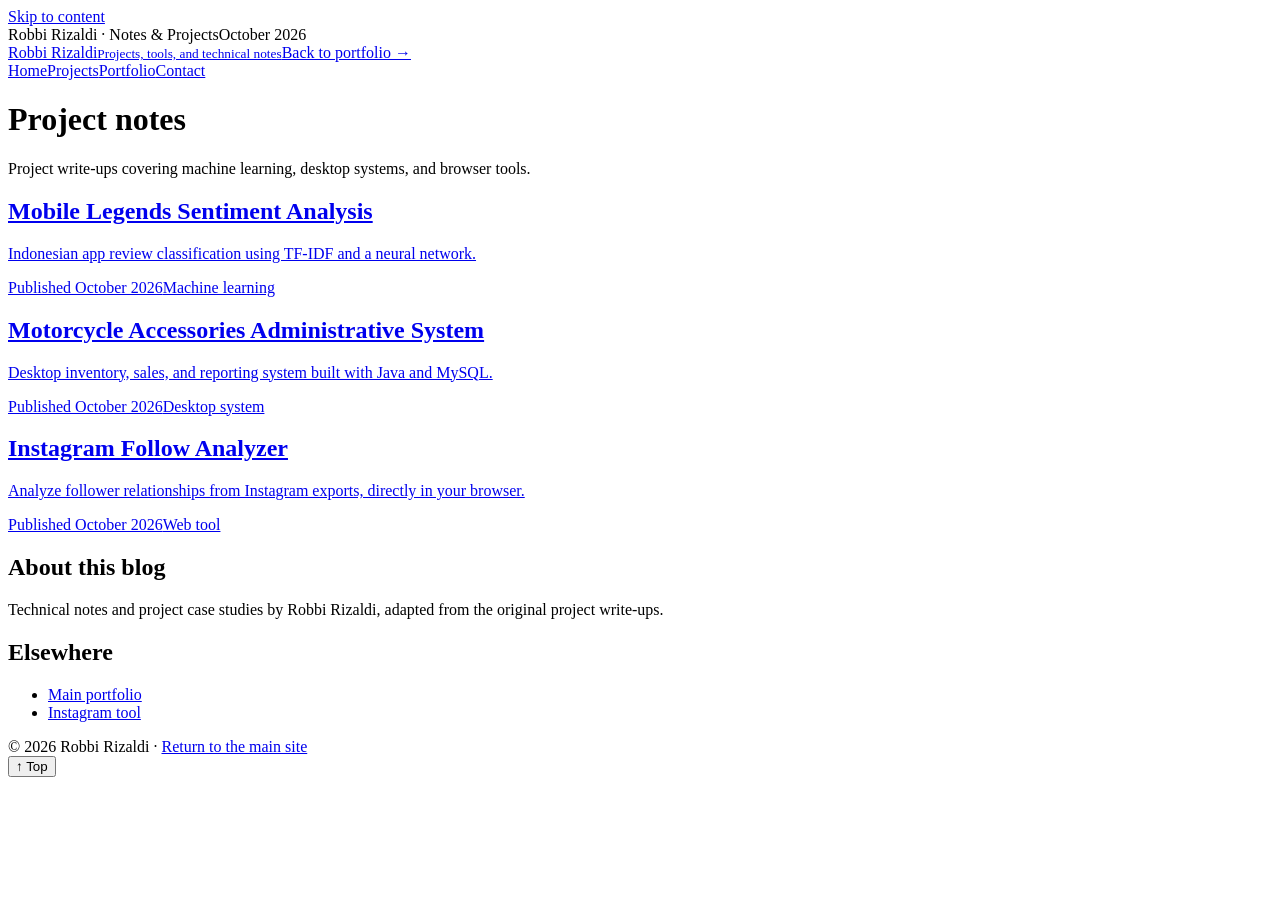
==== index.html @ 76b40064 "Add files via upload" ====
<!doctype html>
<html lang="en">
  <head>
    <meta charset="utf-8" />
    <meta name="viewport" content="width=device-width, initial-scale=1" />
    <meta
      name="description"
      content="Technical notes and project case studies by Robbi Rizaldi."
    />
    <title>Blog — Robbi Rizaldi</title>
    <link rel="canonical" href="https://robbirizaldi.my.id/blog/" />
    <link rel="stylesheet" href="assets/blog.css" />
  </head>
  <body class="blog-page">
    <a class="blog-skip" href="#projects">Skip to content</a>
    <div class="blog-shell">
      <div class="blog-topbar">
        <div class="blog-topbar__inner">
          <span>Robbi Rizaldi · Notes &amp; Projects</span
          ><span>October 2026</span>
        </div>
      </div>
      <header class="blog-header">
        <a class="blog-brand" href="./"
          >Robbi Rizaldi<small>Projects, tools, and technical notes</small></a
        ><a class="blog-header__link" href="../#page-portfolio"
          >Back to portfolio →</a
        >
      </header>
      <nav class="blog-nav" aria-label="Blog navigation">
        <div class="blog-nav__inner">
          <a href="./">Home</a><a href="#projects">Projects</a
          ><a href="../#page-portfolio">Portfolio</a
          ><a href="../#page-contact">Contact</a>
        </div>
      </nav>
      <div class="blog-layout">
        <main class="blog-panel" id="projects">
          <h1 class="blog-section-title">Project notes</h1>
          <p class="blog-intro">
            Project write-ups covering machine learning, desktop systems, and
            browser tools.
          </p>
          <div class="blog-post-list">
            <a
              class="blog-post-card"
              href="posts/mobile-legends-sentiment-analysis/"
              ><h2>Mobile Legends Sentiment Analysis</h2>
              <p>
                Indonesian app review classification using TF-IDF and a neural
                network.
              </p>
              <div class="blog-meta">
                <span>Published October 2026</span
                ><span class="blog-tag">Machine learning</span>
              </div></a
            >
            <a
              class="blog-post-card"
              href="posts/wv-jangkrik-administrative-system/"
              ><h2>Motorcycle Accessories Administrative System</h2>
              <p>
                Desktop inventory, sales, and reporting system built with Java
                and MySQL.
              </p>
              <div class="blog-meta">
                <span>Published October 2026</span
                ><span class="blog-tag">Desktop system</span>
              </div></a
            >
            <a class="blog-post-card" href="posts/instagram-follow-analyzer/"
              ><h2>Instagram Follow Analyzer</h2>
              <p>
                Analyze follower relationships from Instagram exports, directly
                in your browser.
              </p>
              <div class="blog-meta">
                <span>Published October 2026</span
                ><span class="blog-tag">Web tool</span>
              </div></a
            >
          </div>
        </main>
        <aside class="blog-sidebar">
          <section class="blog-sidebar__panel">
            <h2>About this blog</h2>
            <p>
              Technical notes and project case studies by Robbi Rizaldi, adapted
              from the original project write-ups.
            </p>
          </section>
          <section class="blog-sidebar__panel">
            <h2>Elsewhere</h2>
            <ul>
              <li><a href="../#page-portfolio">Main portfolio</a></li>
              <li><a href="../tools/ig-analyzer/">Instagram tool</a></li>
            </ul>
          </section>
        </aside>
      </div>
      <footer class="blog-footer">
        © 2026 Robbi Rizaldi · <a href="../">Return to the main site</a>
      </footer>
    </div>
    <button
      class="blog-to-top"
      type="button"
      data-blog-top
      aria-label="Back to top"
    >
      ↑ Top
    </button>
    <script src="assets/blog.js" defer></script>
  </body>
</html>
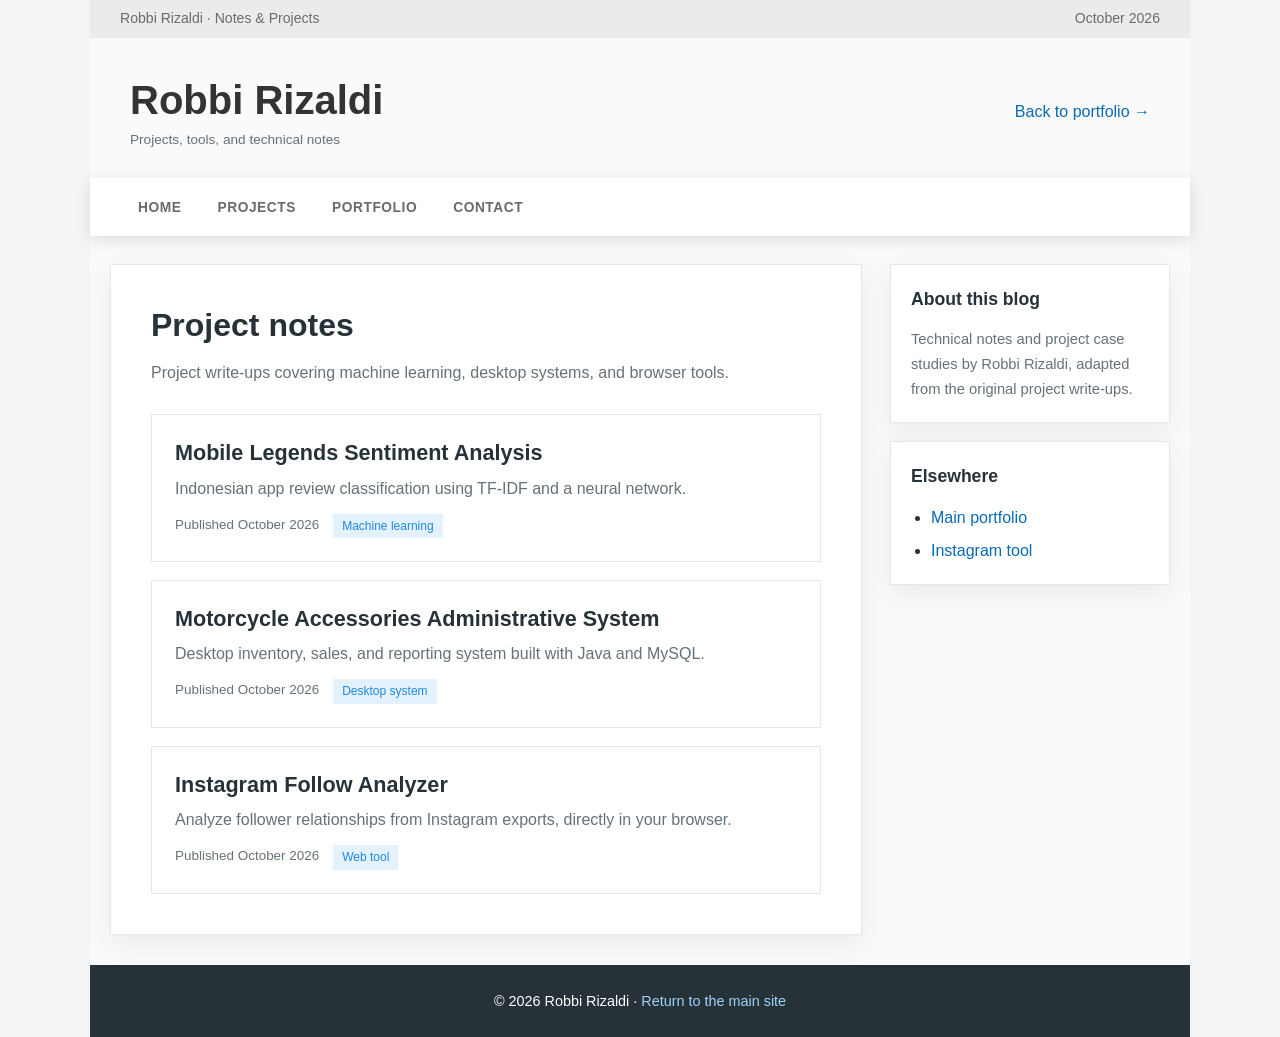
==== commit ba2b2361: "Update index.html" ====
--- a/index.html
+++ b/index.html
@@ -7,7 +7,7 @@
       name="description"
       content="Technical notes and project case studies by Robbi Rizaldi."
     />
-    <title>Blog — Robbi Rizaldi</title>
+    <title>Blog - RR</title>
     <link rel="canonical" href="https://robbirizaldi.my.id/blog/" />
     <link rel="stylesheet" href="assets/blog.css" />
   </head>
@@ -23,15 +23,15 @@
       <header class="blog-header">
         <a class="blog-brand" href="./"
           >Robbi Rizaldi<small>Projects, tools, and technical notes</small></a
-        ><a class="blog-header__link" href="../#page-portfolio"
+        ><a class="blog-header__link" href="https://robbirizaldi.my.id/#page-portfolio"
           >Back to portfolio →</a
         >
       </header>
       <nav class="blog-nav" aria-label="Blog navigation">
         <div class="blog-nav__inner">
           <a href="./">Home</a><a href="#projects">Projects</a
-          ><a href="../#page-portfolio">Portfolio</a
-          ><a href="../#page-contact">Contact</a>
+          ><a href="https://robbirizaldi.my.id/#page-portfolio">Portfolio</a
+          ><a href="https://robbirizaldi.my.id/#page-contact">Contact</a>
         </div>
       </nav>
       <div class="blog-layout">
@@ -92,14 +92,14 @@
           <section class="blog-sidebar__panel">
             <h2>Elsewhere</h2>
             <ul>
-              <li><a href="../#page-portfolio">Main portfolio</a></li>
+              <li><a href="https://robbirizaldi.my.id/#page-portfolio">Main portfolio</a></li>
               <li><a href="../tools/ig-analyzer/">Instagram tool</a></li>
             </ul>
           </section>
         </aside>
       </div>
       <footer class="blog-footer">
-        © 2026 Robbi Rizaldi · <a href="../">Return to the main site</a>
+        © 2026 Robbi Rizaldi · <a href="https://robbirizaldi.my.id/">Return to the main site</a>
       </footer>
     </div>
     <button
--- a/assets/blog.css
+++ b/assets/blog.css
@@ -0,0 +1,79 @@
+/* Blog-only theme. This stylesheet is intentionally loaded only by /blog/. */
+:root {
+  --blog-ink: #263238;
+  --blog-muted: #66717a;
+  --blog-blue: #096ab5;
+  --blog-orange: #985a00;
+  --blog-paper: #fafafa;
+  --blog-panel: #fff;
+  --blog-line: #e5e8ea;
+  --blog-shadow: 0 8px 24px rgba(38, 50, 56, .08);
+}
+
+.blog-page { margin: 0; background: #f4f5f6; color: var(--blog-ink); font: 16px/1.7 Roboto, Arial, sans-serif; }
+.blog-page *, .blog-page *::before, .blog-page *::after { box-sizing: border-box; }
+.blog-skip { position: absolute; top: -100px; left: 20px; padding: 10px; background: #fff; z-index: 1; }
+.blog-skip:focus { top: 10px; }
+.blog-page :focus-visible { outline: 3px solid var(--blog-blue); outline-offset: 3px; }
+.blog-page a { color: var(--blog-blue); text-decoration: none; transition: color .2s, background .2s; }
+.blog-page a:hover, .blog-page a:focus-visible { color: var(--blog-orange); }
+.blog-page img { max-width: 100%; height: auto; }
+.blog-shell { max-width: 1100px; margin: 0 auto; padding: 0 20px 32px; background: var(--blog-paper); min-height: 100vh; }
+.blog-topbar { margin: 0 -20px; padding: 7px 25px; background: #ebebeb; color: #6b6b6b; font-size: .88rem; }
+.blog-topbar__inner, .blog-header, .blog-nav__inner { max-width: 1040px; margin: 0 auto; }
+.blog-topbar__inner { display: flex; justify-content: space-between; gap: 16px; }
+.blog-header { display: flex; align-items: center; justify-content: space-between; gap: 24px; padding: 38px 10px 30px; }
+.blog-brand { color: #333 !important; font-size: clamp(1.65rem, 4vw, 2.5rem); font-weight: 700; line-height: 1.2; }
+.blog-brand small { display: block; margin-top: 8px; color: var(--blog-muted); font-size: .85rem; font-weight: 400; }
+.blog-header__link { color: #6b6b6b; }
+.blog-nav { margin: 0 -20px 28px; background: var(--blog-panel); box-shadow: 0 4px 14px rgba(0,0,0,.12); }
+.blog-nav__inner { display: flex; align-items: center; min-height: 58px; }
+.blog-nav a { display: block; padding: 15px 18px; color: #6b6b6b; font-size: .86rem; font-weight: 700; letter-spacing: .04em; text-transform: uppercase; }
+.blog-nav a:hover, .blog-nav a:focus-visible { background: #e3f2fd; color: #1e88e5; }
+.blog-layout { display: grid; grid-template-columns: minmax(0, 1fr) 280px; gap: 28px; }
+.blog-panel, .blog-sidebar__panel { border: 1px solid var(--blog-line); background: var(--blog-panel); box-shadow: var(--blog-shadow); }
+.blog-panel { padding: clamp(20px, 4vw, 40px); }
+.blog-section-title { margin: 0 0 22px; font-size: clamp(1.5rem, 3vw, 2rem); line-height: 1.25; }
+.blog-intro { margin: -8px 0 28px; color: var(--blog-muted); }
+.blog-post-list { display: grid; gap: 18px; }
+.blog-post-card { display: block; padding: 23px; border: 1px solid var(--blog-line); background: #fff; color: var(--blog-ink) !important; }
+.blog-post-card:hover, .blog-post-card:focus-visible { border-color: var(--blog-blue); box-shadow: 0 5px 16px rgba(41,155,250,.12); transform: translateY(-2px); }
+.blog-post-card h2 { margin: 0 0 7px; font-size: 1.35rem; line-height: 1.35; }
+.blog-post-card p { margin: 0 0 12px; color: var(--blog-muted); }
+.blog-meta { display: flex; flex-wrap: wrap; gap: 8px 14px; color: var(--blog-muted); font-size: .84rem; }
+.blog-tag { display: inline-block; padding: 2px 9px; background: #e3f2fd; color: #1e88e5; font-size: .75rem; }
+.blog-sidebar { display: grid; align-content: start; gap: 18px; }
+.blog-sidebar__panel { padding: 20px; }
+.blog-sidebar__panel h2 { margin: 0 0 12px; font-size: 1.1rem; }
+.blog-sidebar__panel p { margin: 0; color: var(--blog-muted); font-size: .92rem; }
+.blog-sidebar__panel ul { margin: 0; padding-left: 20px; }
+.blog-sidebar__panel li + li { margin-top: 6px; }
+.blog-article__header { margin-bottom: 28px; padding-bottom: 20px; border-bottom: 1px solid var(--blog-line); }
+.blog-article__header h1 { margin: 0 0 12px; font-size: clamp(1.8rem, 4vw, 2.8rem); line-height: 1.2; }
+.blog-content { color: #344047; overflow-wrap: anywhere; }
+.blog-panel, .blog-sidebar { min-width: 0; }
+.blog-content table { width: 100%; border-collapse: collapse; margin-bottom: 24px; }
+.blog-content td, .blog-content th { padding: 10px; border-bottom: 1px solid var(--blog-line); text-align: left; vertical-align: top; }
+.blog-content img { display: block; margin: 20px 0 10px; }
+.blog-content img + div { margin-bottom: 24px; }
+.blog-content img + div strong { display: block; }
+.blog-content h2 { margin: 32px 0 10px; font-size: 1.55rem; line-height: 1.3; }
+.blog-content h3 { margin: 24px 0 8px; font-size: 1.18rem; }
+.blog-content p { margin: 0 0 17px; }
+.blog-content ul, .blog-content ol { margin: 0 0 20px; padding-left: 24px; }
+.blog-content li + li { margin-top: 7px; }
+.blog-content strong { color: #1c2b32; }
+.blog-content code { padding: 2px 5px; background: #f0f2f3; font: .9em ui-monospace, SFMono-Regular, Consolas, monospace; }
+.blog-content pre { overflow: auto; padding: 16px; background: #263238; color: #fff; }
+.blog-post-nav { display: flex; justify-content: space-between; gap: 16px; margin-top: 35px; padding-top: 20px; border-top: 1px solid var(--blog-line); }
+.blog-footer { margin: 30px -20px -32px; padding: 24px 25px; background: #263238; color: #fff; text-align: center; font-size: .9rem; }
+.blog-footer a { color: #9ed3ff; }
+.blog-to-top { position: fixed; right: 22px; bottom: 22px; display: none; padding: 8px 12px; border: 0; background: #1e88e5; color: #fff; cursor: pointer; }
+.blog-to-top.is-visible { display: block; }
+@media (max-width: 760px) {
+  .blog-header { align-items: flex-start; flex-direction: column; padding-top: 28px; }
+  .blog-nav__inner { overflow-x: auto; }
+  .blog-nav a { flex: 0 0 auto; padding-inline: 13px; font-size: .76rem; }
+  .blog-layout { grid-template-columns: 1fr; }
+}
+@media (prefers-reduced-motion: reduce) { .blog-page a { transition: none; } .blog-post-card:hover { transform: none; } }
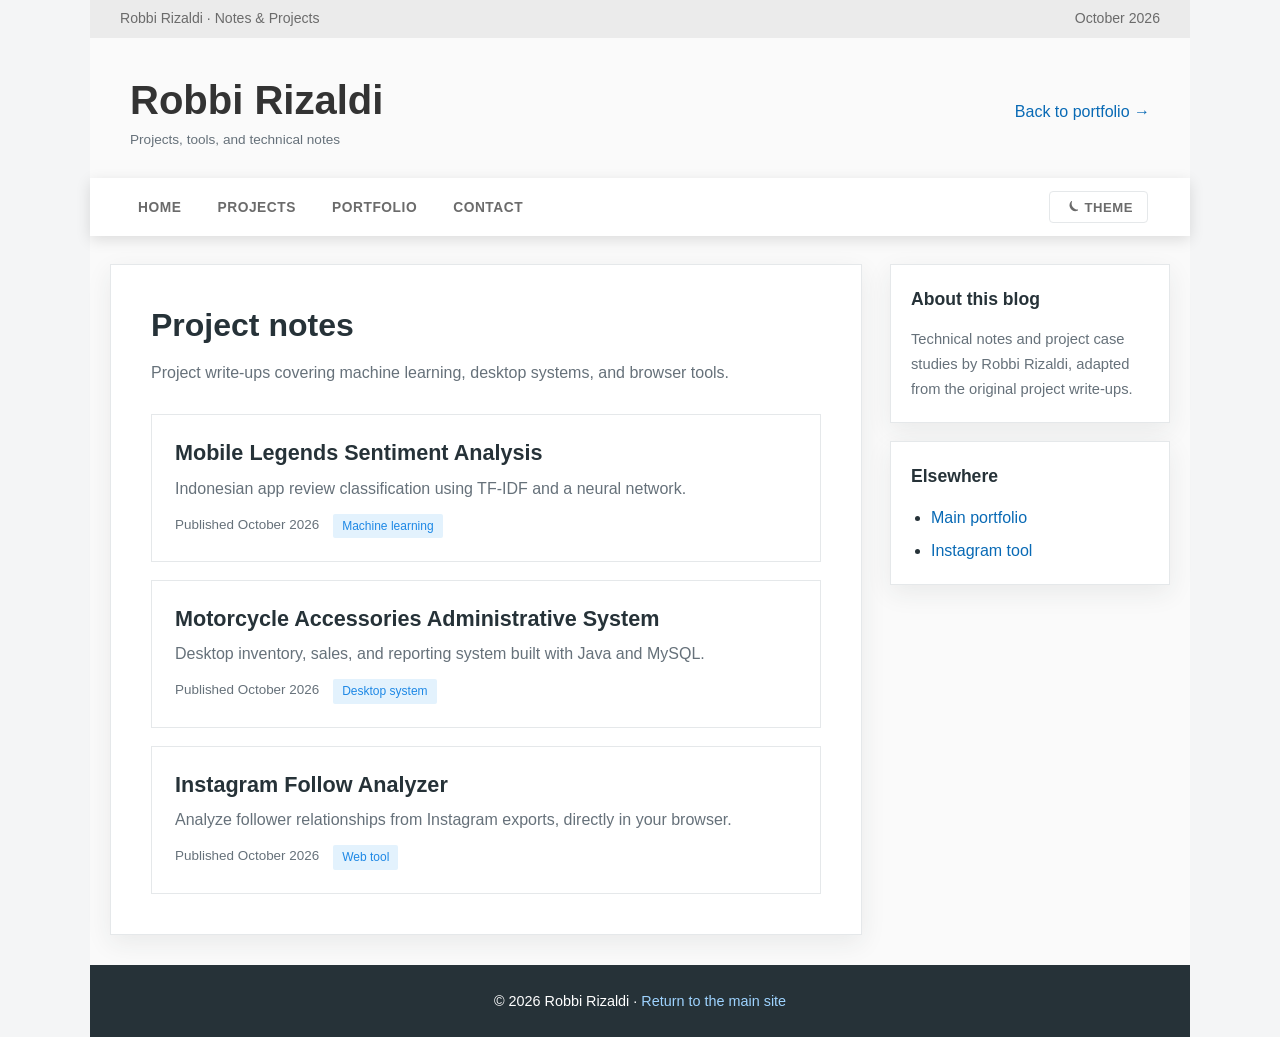
==== commit ce8e5603: "up" ====
--- a/index.html
+++ b/index.html
@@ -1,115 +1,138 @@
-<!doctype html>
-<html lang="en">
-  <head>
-    <meta charset="utf-8" />
-    <meta name="viewport" content="width=device-width, initial-scale=1" />
-    <meta
-      name="description"
-      content="Technical notes and project case studies by Robbi Rizaldi."
-    />
-    <title>Blog - RR</title>
-    <link rel="canonical" href="https://robbirizaldi.my.id/blog/" />
-    <link rel="stylesheet" href="assets/blog.css" />
-  </head>
-  <body class="blog-page">
-    <a class="blog-skip" href="#projects">Skip to content</a>
-    <div class="blog-shell">
-      <div class="blog-topbar">
-        <div class="blog-topbar__inner">
-          <span>Robbi Rizaldi · Notes &amp; Projects</span
-          ><span>October 2026</span>
-        </div>
-      </div>
-      <header class="blog-header">
-        <a class="blog-brand" href="./"
-          >Robbi Rizaldi<small>Projects, tools, and technical notes</small></a
-        ><a class="blog-header__link" href="https://robbirizaldi.my.id/#page-portfolio"
-          >Back to portfolio →</a
-        >
-      </header>
-      <nav class="blog-nav" aria-label="Blog navigation">
-        <div class="blog-nav__inner">
-          <a href="./">Home</a><a href="#projects">Projects</a
-          ><a href="https://robbirizaldi.my.id/#page-portfolio">Portfolio</a
-          ><a href="https://robbirizaldi.my.id/#page-contact">Contact</a>
-        </div>
-      </nav>
-      <div class="blog-layout">
-        <main class="blog-panel" id="projects">
-          <h1 class="blog-section-title">Project notes</h1>
-          <p class="blog-intro">
-            Project write-ups covering machine learning, desktop systems, and
-            browser tools.
-          </p>
-          <div class="blog-post-list">
-            <a
-              class="blog-post-card"
-              href="posts/mobile-legends-sentiment-analysis/"
-              ><h2>Mobile Legends Sentiment Analysis</h2>
-              <p>
-                Indonesian app review classification using TF-IDF and a neural
-                network.
-              </p>
-              <div class="blog-meta">
-                <span>Published October 2026</span
-                ><span class="blog-tag">Machine learning</span>
-              </div></a
-            >
-            <a
-              class="blog-post-card"
-              href="posts/wv-jangkrik-administrative-system/"
-              ><h2>Motorcycle Accessories Administrative System</h2>
-              <p>
-                Desktop inventory, sales, and reporting system built with Java
-                and MySQL.
-              </p>
-              <div class="blog-meta">
-                <span>Published October 2026</span
-                ><span class="blog-tag">Desktop system</span>
-              </div></a
-            >
-            <a class="blog-post-card" href="posts/instagram-follow-analyzer/"
-              ><h2>Instagram Follow Analyzer</h2>
-              <p>
-                Analyze follower relationships from Instagram exports, directly
-                in your browser.
-              </p>
-              <div class="blog-meta">
-                <span>Published October 2026</span
-                ><span class="blog-tag">Web tool</span>
-              </div></a
-            >
-          </div>
-        </main>
-        <aside class="blog-sidebar">
-          <section class="blog-sidebar__panel">
-            <h2>About this blog</h2>
-            <p>
-              Technical notes and project case studies by Robbi Rizaldi, adapted
-              from the original project write-ups.
-            </p>
-          </section>
-          <section class="blog-sidebar__panel">
-            <h2>Elsewhere</h2>
-            <ul>
-              <li><a href="https://robbirizaldi.my.id/#page-portfolio">Main portfolio</a></li>
-              <li><a href="../tools/ig-analyzer/">Instagram tool</a></li>
-            </ul>
-          </section>
-        </aside>
-      </div>
-      <footer class="blog-footer">
-        © 2026 Robbi Rizaldi · <a href="https://robbirizaldi.my.id/">Return to the main site</a>
-      </footer>
-    </div>
-    <button
-      class="blog-to-top"
-      type="button"
-      data-blog-top
-      aria-label="Back to top"
-    >
-      ↑ Top
-    </button>
-    <script src="assets/blog.js" defer></script>
-  </body>
-</html>
+<!doctype html>
+<html lang="en">
+  <head>
+    <meta charset="utf-8" />
+    <meta name="viewport" content="width=device-width, initial-scale=1" />
+    <meta
+      name="description"
+      content="Technical notes and project case studies by Robbi Rizaldi."
+    />
+    <title>Blog — Robbi Rizaldi</title>
+    <link rel="canonical" href="https://robbirizaldi.my.id/blog/" />
+    <link rel="stylesheet" href="assets/blog.css" />
+    <script>
+      (function () {
+        try {
+          var t = localStorage.getItem("site-theme") || localStorage.getItem("theme");
+          if (!t && window.matchMedia && window.matchMedia("(prefers-color-scheme: dark)").matches) {
+            t = "dark";
+          }
+          if (t === "dark") document.documentElement.setAttribute("data-theme", "dark");
+          else if (t === "light") document.documentElement.setAttribute("data-theme", "light");
+        } catch (e) {}
+      })();
+    </script>
+  </head>
+  <body class="blog-page">
+    <a class="blog-skip" href="#projects">Skip to content</a>
+    <div class="blog-shell">
+      <div class="blog-topbar">
+        <div class="blog-topbar__inner">
+          <span>Robbi Rizaldi · Notes &amp; Projects</span
+          ><span>October 2026</span>
+        </div>
+      </div>
+      <header class="blog-header">
+        <a class="blog-brand" href="./"
+          >Robbi Rizaldi<small>Projects, tools, and technical notes</small></a
+        ><a class="blog-header__link" href="https://robbirizaldi.my.id/#page-portfolio"
+          >Back to portfolio →</a
+        >
+      </header>
+      <nav class="blog-nav" aria-label="Blog navigation">
+        <div class="blog-nav__inner">
+          <a href="./">Home</a><a href="https://robbirizaldi.my.id/#page-portfolio">Projects</a
+          ><a href="https://robbirizaldi.my.id/#page-portfolio">Portfolio</a
+          ><a href="https://robbirizaldi.my.id/#page-contact">Contact</a>
+          <button
+            class="blog-theme-toggle"
+            type="button"
+            data-blog-theme-toggle
+            aria-label="Toggle dark mode"
+            title="Toggle theme"
+          >
+            <svg class="blog-theme-icon blog-theme-icon--moon" viewBox="0 0 24 24" fill="currentColor" aria-hidden="true"><path d="M12.3 2a10 10 0 0 0-.19 14 10 10 0 0 0 11.8 1.8 1 1 0 0 0 .1-1.6 10 10 0 0 1-10.1-14 1 1 0 0 0-1.61-.2z"/></svg>
+            <svg class="blog-theme-icon blog-theme-icon--sun" viewBox="0 0 24 24" fill="currentColor" aria-hidden="true"><path d="M12 7c-2.76 0-5 2.24-5 5s2.24 5 5 5 5-2.24 5-5-2.24-5-5-5zM2 13h2c.55 0 1-.45 1-1s-.45-1-1-1H2c-.55 0-1 .45-1 1s.45 1 1 1zm18 0h2c.55 0 1-.45 1-1s-.45-1-1-1h-2c-.55 0-1 .45-1 1s.45 1 1 1zM11 2v2c0 .55.45 1 1 1s1-.45 1-1V2c0-.55-.45-1-1-1s-1 .45-1 1zm0 18v2c0 .55.45 1 1 1s1-.45 1-1v-2c0-.55-.45-1-1-1s-1 .45-1 1zM5.99 4.58a.996.996 0 00-1.41 0 .996.996 0 000 1.41l1.06 1.06c.39.39 1.03.39 1.41 0s.39-1.03 0-1.41L5.99 4.58zm12.37 12.37a.996.996 0 00-1.41 0 .996.996 0 000 1.41l1.06 1.06c.39.39 1.03.39 1.41 0 .39-.39.39-1.03 0-1.41l-1.06-1.06zm1.06-10.96a.996.996 0 000-1.41.996.996 0 00-1.41 0l-1.06 1.06c-.39.39-.39 1.03 0 1.41s1.03.39 1.41 0l1.06-1.06zM7.05 18.36a.996.996 0 000-1.41.996.996 0 00-1.41 0l-1.06 1.06c-.39.39-.39 1.03 0 1.41s1.03.39 1.41 0l1.06-1.06z"/></svg>
+            <span class="blog-theme-label">Theme</span>
+          </button>
+        </div>
+      </nav>
+      <div class="blog-layout">
+        <main class="blog-panel" id="projects">
+          <h1 class="blog-section-title">Project notes</h1>
+          <p class="blog-intro">
+            Project write-ups covering machine learning, desktop systems, and
+            browser tools.
+          </p>
+          <div class="blog-post-list">
+            <a
+              class="blog-post-card"
+              href="posts/mobile-legends-sentiment-analysis/"
+              ><h2>Mobile Legends Sentiment Analysis</h2>
+              <p>
+                Indonesian app review classification using TF-IDF and a neural
+                network.
+              </p>
+              <div class="blog-meta">
+                <span>Published October 2026</span
+                ><span class="blog-tag">Machine learning</span>
+              </div></a
+            >
+            <a
+              class="blog-post-card"
+              href="posts/wv-jangkrik-administrative-system/"
+              ><h2>Motorcycle Accessories Administrative System</h2>
+              <p>
+                Desktop inventory, sales, and reporting system built with Java
+                and MySQL.
+              </p>
+              <div class="blog-meta">
+                <span>Published October 2026</span
+                ><span class="blog-tag">Desktop system</span>
+              </div></a
+            >
+            <a class="blog-post-card" href="posts/instagram-follow-analyzer/"
+              ><h2>Instagram Follow Analyzer</h2>
+              <p>
+                Analyze follower relationships from Instagram exports, directly
+                in your browser.
+              </p>
+              <div class="blog-meta">
+                <span>Published October 2026</span
+                ><span class="blog-tag">Web tool</span>
+              </div></a
+            >
+          </div>
+        </main>
+        <aside class="blog-sidebar">
+          <section class="blog-sidebar__panel">
+            <h2>About this blog</h2>
+            <p>
+              Technical notes and project case studies by Robbi Rizaldi, adapted
+              from the original project write-ups.
+            </p>
+          </section>
+          <section class="blog-sidebar__panel">
+            <h2>Elsewhere</h2>
+            <ul>
+              <li><a href="https://robbirizaldi.my.id/#page-portfolio">Main portfolio</a></li>
+              <li><a href="https://robbirizaldi.my.id/tools/ig-analyzer/">Instagram tool</a></li>
+            </ul>
+          </section>
+        </aside>
+      </div>
+      <footer class="blog-footer">
+        © 2026 Robbi Rizaldi · <a href="https://robbirizaldi.my.id/">Return to the main site</a>
+      </footer>
+    </div>
+    <button
+      class="blog-to-top"
+      type="button"
+      data-blog-top
+      aria-label="Back to top"
+    >
+      ↑ Top
+    </button>
+    <script src="assets/blog.js" defer></script>
+  </body>
+</html>
--- a/assets/blog.css
+++ b/assets/blog.css
@@ -1,79 +1,188 @@
-/* Blog-only theme. This stylesheet is intentionally loaded only by /blog/. */
-:root {
-  --blog-ink: #263238;
-  --blog-muted: #66717a;
-  --blog-blue: #096ab5;
-  --blog-orange: #985a00;
-  --blog-paper: #fafafa;
-  --blog-panel: #fff;
-  --blog-line: #e5e8ea;
-  --blog-shadow: 0 8px 24px rgba(38, 50, 56, .08);
-}
-
-.blog-page { margin: 0; background: #f4f5f6; color: var(--blog-ink); font: 16px/1.7 Roboto, Arial, sans-serif; }
-.blog-page *, .blog-page *::before, .blog-page *::after { box-sizing: border-box; }
-.blog-skip { position: absolute; top: -100px; left: 20px; padding: 10px; background: #fff; z-index: 1; }
-.blog-skip:focus { top: 10px; }
-.blog-page :focus-visible { outline: 3px solid var(--blog-blue); outline-offset: 3px; }
-.blog-page a { color: var(--blog-blue); text-decoration: none; transition: color .2s, background .2s; }
-.blog-page a:hover, .blog-page a:focus-visible { color: var(--blog-orange); }
-.blog-page img { max-width: 100%; height: auto; }
-.blog-shell { max-width: 1100px; margin: 0 auto; padding: 0 20px 32px; background: var(--blog-paper); min-height: 100vh; }
-.blog-topbar { margin: 0 -20px; padding: 7px 25px; background: #ebebeb; color: #6b6b6b; font-size: .88rem; }
-.blog-topbar__inner, .blog-header, .blog-nav__inner { max-width: 1040px; margin: 0 auto; }
-.blog-topbar__inner { display: flex; justify-content: space-between; gap: 16px; }
-.blog-header { display: flex; align-items: center; justify-content: space-between; gap: 24px; padding: 38px 10px 30px; }
-.blog-brand { color: #333 !important; font-size: clamp(1.65rem, 4vw, 2.5rem); font-weight: 700; line-height: 1.2; }
-.blog-brand small { display: block; margin-top: 8px; color: var(--blog-muted); font-size: .85rem; font-weight: 400; }
-.blog-header__link { color: #6b6b6b; }
-.blog-nav { margin: 0 -20px 28px; background: var(--blog-panel); box-shadow: 0 4px 14px rgba(0,0,0,.12); }
-.blog-nav__inner { display: flex; align-items: center; min-height: 58px; }
-.blog-nav a { display: block; padding: 15px 18px; color: #6b6b6b; font-size: .86rem; font-weight: 700; letter-spacing: .04em; text-transform: uppercase; }
-.blog-nav a:hover, .blog-nav a:focus-visible { background: #e3f2fd; color: #1e88e5; }
-.blog-layout { display: grid; grid-template-columns: minmax(0, 1fr) 280px; gap: 28px; }
-.blog-panel, .blog-sidebar__panel { border: 1px solid var(--blog-line); background: var(--blog-panel); box-shadow: var(--blog-shadow); }
-.blog-panel { padding: clamp(20px, 4vw, 40px); }
-.blog-section-title { margin: 0 0 22px; font-size: clamp(1.5rem, 3vw, 2rem); line-height: 1.25; }
-.blog-intro { margin: -8px 0 28px; color: var(--blog-muted); }
-.blog-post-list { display: grid; gap: 18px; }
-.blog-post-card { display: block; padding: 23px; border: 1px solid var(--blog-line); background: #fff; color: var(--blog-ink) !important; }
-.blog-post-card:hover, .blog-post-card:focus-visible { border-color: var(--blog-blue); box-shadow: 0 5px 16px rgba(41,155,250,.12); transform: translateY(-2px); }
-.blog-post-card h2 { margin: 0 0 7px; font-size: 1.35rem; line-height: 1.35; }
-.blog-post-card p { margin: 0 0 12px; color: var(--blog-muted); }
-.blog-meta { display: flex; flex-wrap: wrap; gap: 8px 14px; color: var(--blog-muted); font-size: .84rem; }
-.blog-tag { display: inline-block; padding: 2px 9px; background: #e3f2fd; color: #1e88e5; font-size: .75rem; }
-.blog-sidebar { display: grid; align-content: start; gap: 18px; }
-.blog-sidebar__panel { padding: 20px; }
-.blog-sidebar__panel h2 { margin: 0 0 12px; font-size: 1.1rem; }
-.blog-sidebar__panel p { margin: 0; color: var(--blog-muted); font-size: .92rem; }
-.blog-sidebar__panel ul { margin: 0; padding-left: 20px; }
-.blog-sidebar__panel li + li { margin-top: 6px; }
-.blog-article__header { margin-bottom: 28px; padding-bottom: 20px; border-bottom: 1px solid var(--blog-line); }
-.blog-article__header h1 { margin: 0 0 12px; font-size: clamp(1.8rem, 4vw, 2.8rem); line-height: 1.2; }
-.blog-content { color: #344047; overflow-wrap: anywhere; }
-.blog-panel, .blog-sidebar { min-width: 0; }
-.blog-content table { width: 100%; border-collapse: collapse; margin-bottom: 24px; }
-.blog-content td, .blog-content th { padding: 10px; border-bottom: 1px solid var(--blog-line); text-align: left; vertical-align: top; }
-.blog-content img { display: block; margin: 20px 0 10px; }
-.blog-content img + div { margin-bottom: 24px; }
-.blog-content img + div strong { display: block; }
-.blog-content h2 { margin: 32px 0 10px; font-size: 1.55rem; line-height: 1.3; }
-.blog-content h3 { margin: 24px 0 8px; font-size: 1.18rem; }
-.blog-content p { margin: 0 0 17px; }
-.blog-content ul, .blog-content ol { margin: 0 0 20px; padding-left: 24px; }
-.blog-content li + li { margin-top: 7px; }
-.blog-content strong { color: #1c2b32; }
-.blog-content code { padding: 2px 5px; background: #f0f2f3; font: .9em ui-monospace, SFMono-Regular, Consolas, monospace; }
-.blog-content pre { overflow: auto; padding: 16px; background: #263238; color: #fff; }
-.blog-post-nav { display: flex; justify-content: space-between; gap: 16px; margin-top: 35px; padding-top: 20px; border-top: 1px solid var(--blog-line); }
-.blog-footer { margin: 30px -20px -32px; padding: 24px 25px; background: #263238; color: #fff; text-align: center; font-size: .9rem; }
-.blog-footer a { color: #9ed3ff; }
-.blog-to-top { position: fixed; right: 22px; bottom: 22px; display: none; padding: 8px 12px; border: 0; background: #1e88e5; color: #fff; cursor: pointer; }
-.blog-to-top.is-visible { display: block; }
-@media (max-width: 760px) {
-  .blog-header { align-items: flex-start; flex-direction: column; padding-top: 28px; }
-  .blog-nav__inner { overflow-x: auto; }
-  .blog-nav a { flex: 0 0 auto; padding-inline: 13px; font-size: .76rem; }
-  .blog-layout { grid-template-columns: 1fr; }
-}
-@media (prefers-reduced-motion: reduce) { .blog-page a { transition: none; } .blog-post-card:hover { transform: none; } }+/* Blog-only theme. This stylesheet is intentionally loaded only by /blog/. */
+:root {
+  --blog-ink: #263238;
+  --blog-muted: #66717a;
+  --blog-blue: #096ab5;
+  --blog-orange: #985a00;
+  --blog-paper: #fafafa;
+  --blog-panel: #fff;
+  --blog-line: #e5e8ea;
+  --blog-bg: #f4f5f6;
+  --blog-topbar-bg: #ebebeb;
+  --blog-topbar-text: #6b6b6b;
+  --blog-nav-text: #6b6b6b;
+  --blog-nav-hover-bg: #e3f2fd;
+  --blog-nav-hover-text: #1e88e5;
+  --blog-brand-text: #333333;
+  --blog-card-bg: #ffffff;
+  --blog-tag-bg: #e3f2fd;
+  --blog-tag-text: #1e88e5;
+  --blog-content-strong: #1c2b32;
+  --blog-code-bg: #f0f2f3;
+  --blog-footer-bg: #263238;
+  --blog-footer-text: #ffffff;
+  --blog-footer-link: #9ed3ff;
+  --blog-shadow: 0 8px 24px rgba(38, 50, 56, .08);
+}
+
+@media (prefers-color-scheme: dark) {
+  :root:not([data-theme="light"]) {
+    --blog-ink: #f0f1ed;
+    --blog-muted: #a6b0a8;
+    --blog-blue: #7cb3e8;
+    --blog-orange: #f5a742;
+    --blog-paper: #141715;
+    --blog-panel: #1a1e1b;
+    --blog-line: #2d352f;
+    --blog-bg: #0f1210;
+    --blog-topbar-bg: #1a1e1b;
+    --blog-topbar-text: #9aa59d;
+    --blog-nav-text: #b5c0b7;
+    --blog-nav-hover-bg: #263028;
+    --blog-nav-hover-text: #7cb3e8;
+    --blog-brand-text: #f0f1ed;
+    --blog-card-bg: #1e2420;
+    --blog-tag-bg: #263529;
+    --blog-tag-text: #8ec396;
+    --blog-content-strong: #ffffff;
+    --blog-code-bg: #222924;
+    --blog-footer-bg: #101211;
+    --blog-footer-text: #d0d7d2;
+    --blog-footer-link: #7cb3e8;
+    --blog-shadow: 0 8px 24px rgba(0, 0, 0, .45);
+  }
+}
+
+html[data-theme="dark"] {
+  --blog-ink: #f0f1ed;
+  --blog-muted: #a6b0a8;
+  --blog-blue: #7cb3e8;
+  --blog-orange: #f5a742;
+  --blog-paper: #141715;
+  --blog-panel: #1a1e1b;
+  --blog-line: #2d352f;
+  --blog-bg: #0f1210;
+  --blog-topbar-bg: #1a1e1b;
+  --blog-topbar-text: #9aa59d;
+  --blog-nav-text: #b5c0b7;
+  --blog-nav-hover-bg: #263028;
+  --blog-nav-hover-text: #7cb3e8;
+  --blog-brand-text: #f0f1ed;
+  --blog-card-bg: #1e2420;
+  --blog-tag-bg: #263529;
+  --blog-tag-text: #8ec396;
+  --blog-content-strong: #ffffff;
+  --blog-code-bg: #222924;
+  --blog-footer-bg: #101211;
+  --blog-footer-text: #d0d7d2;
+  --blog-footer-link: #7cb3e8;
+  --blog-shadow: 0 8px 24px rgba(0, 0, 0, .45);
+}
+
+.blog-page { margin: 0; background: var(--blog-bg); color: var(--blog-ink); font: 16px/1.7 Roboto, Arial, sans-serif; transition: background .2s ease, color .2s ease; }
+.blog-page *, .blog-page *::before, .blog-page *::after { box-sizing: border-box; }
+.blog-skip { position: absolute; top: -100px; left: 20px; padding: 10px; background: var(--blog-panel); color: var(--blog-ink); z-index: 1; }
+.blog-skip:focus { top: 10px; }
+.blog-page :focus-visible { outline: 3px solid var(--blog-blue); outline-offset: 3px; }
+.blog-page a { color: var(--blog-blue); text-decoration: none; transition: color .2s, background .2s; }
+.blog-page a:hover, .blog-page a:focus-visible { color: var(--blog-orange); }
+.blog-page img { max-width: 100%; height: auto; }
+.blog-shell { max-width: 1100px; margin: 0 auto; padding: 0 20px 32px; background: var(--blog-paper); min-height: 100vh; transition: background .2s ease; }
+.blog-topbar { margin: 0 -20px; padding: 7px 25px; background: var(--blog-topbar-bg); color: var(--blog-topbar-text); font-size: .88rem; transition: background .2s ease; }
+.blog-topbar__inner, .blog-header, .blog-nav__inner { max-width: 1040px; margin: 0 auto; }
+.blog-topbar__inner { display: flex; justify-content: space-between; gap: 16px; }
+.blog-header { display: flex; align-items: center; justify-content: space-between; gap: 24px; padding: 38px 10px 30px; }
+.blog-brand { color: var(--blog-brand-text) !important; font-size: clamp(1.65rem, 4vw, 2.5rem); font-weight: 700; line-height: 1.2; }
+.blog-brand small { display: block; margin-top: 8px; color: var(--blog-muted); font-size: .85rem; font-weight: 400; }
+.blog-header__link { color: var(--blog-muted); }
+.blog-nav { margin: 0 -20px 28px; background: var(--blog-panel); box-shadow: 0 4px 14px rgba(0,0,0,.12); transition: background .2s ease; }
+.blog-nav__inner { display: flex; align-items: center; min-height: 58px; }
+.blog-nav a { display: block; padding: 15px 18px; color: var(--blog-nav-text); font-size: .86rem; font-weight: 700; letter-spacing: .04em; text-transform: uppercase; }
+.blog-nav a:hover, .blog-nav a:focus-visible { background: var(--blog-nav-hover-bg); color: var(--blog-nav-hover-text); }
+
+.blog-theme-toggle {
+  display: inline-flex;
+  align-items: center;
+  justify-content: center;
+  margin-left: auto;
+  margin-right: 12px;
+  padding: 8px 14px;
+  background: var(--blog-panel);
+  border: 1px solid var(--blog-line);
+  color: var(--blog-nav-text);
+  font-family: inherit;
+  font-size: .82rem;
+  font-weight: 700;
+  letter-spacing: .04em;
+  text-transform: uppercase;
+  cursor: pointer;
+  border-radius: 4px;
+  transition: all .2s ease;
+  line-height: 1;
+  gap: 6px;
+}
+.blog-theme-toggle:hover,
+.blog-theme-toggle:focus-visible {
+  background: var(--blog-nav-hover-bg);
+  color: var(--blog-nav-hover-text);
+  border-color: var(--blog-blue);
+}
+.blog-theme-icon {
+  width: 14px;
+  height: 14px;
+  display: inline-block;
+  vertical-align: middle;
+}
+.blog-theme-icon--sun { display: none; }
+.blog-theme-icon--moon { display: inline-block; }
+html[data-theme="dark"] .blog-theme-icon--sun { display: inline-block; }
+html[data-theme="dark"] .blog-theme-icon--moon { display: none; }
+
+.blog-layout { display: grid; grid-template-columns: minmax(0, 1fr) 280px; gap: 28px; }
+.blog-panel, .blog-sidebar__panel { border: 1px solid var(--blog-line); background: var(--blog-panel); box-shadow: var(--blog-shadow); transition: background .2s ease, border-color .2s ease; }
+.blog-panel { padding: clamp(20px, 4vw, 40px); }
+.blog-section-title { margin: 0 0 22px; font-size: clamp(1.5rem, 3vw, 2rem); line-height: 1.25; }
+.blog-intro { margin: -8px 0 28px; color: var(--blog-muted); }
+.blog-post-list { display: grid; gap: 18px; }
+.blog-post-card { display: block; padding: 23px; border: 1px solid var(--blog-line); background: var(--blog-card-bg); color: var(--blog-ink) !important; transition: border-color .2s, box-shadow .2s, transform .2s, background .2s; }
+.blog-post-card:hover, .blog-post-card:focus-visible { border-color: var(--blog-blue); box-shadow: 0 5px 16px rgba(41,155,250,.12); transform: translateY(-2px); }
+.blog-post-card h2 { margin: 0 0 7px; font-size: 1.35rem; line-height: 1.35; }
+.blog-post-card p { margin: 0 0 12px; color: var(--blog-muted); }
+.blog-meta { display: flex; flex-wrap: wrap; gap: 8px 14px; color: var(--blog-muted); font-size: .84rem; }
+.blog-tag { display: inline-block; padding: 2px 9px; background: var(--blog-tag-bg); color: var(--blog-tag-text); font-size: .75rem; border-radius: 2px; }
+.blog-sidebar { display: grid; align-content: start; gap: 18px; }
+.blog-sidebar__panel { padding: 20px; }
+.blog-sidebar__panel h2 { margin: 0 0 12px; font-size: 1.1rem; }
+.blog-sidebar__panel p { margin: 0; color: var(--blog-muted); font-size: .92rem; }
+.blog-sidebar__panel ul { margin: 0; padding-left: 20px; }
+.blog-sidebar__panel li + li { margin-top: 6px; }
+.blog-article__header { margin-bottom: 28px; padding-bottom: 20px; border-bottom: 1px solid var(--blog-line); }
+.blog-article__header h1 { margin: 0 0 12px; font-size: clamp(1.8rem, 4vw, 2.8rem); line-height: 1.2; }
+.blog-content { color: var(--blog-ink); overflow-wrap: anywhere; }
+.blog-panel, .blog-sidebar { min-width: 0; }
+.blog-content table { width: 100%; border-collapse: collapse; margin-bottom: 24px; }
+.blog-content td, .blog-content th { padding: 10px; border-bottom: 1px solid var(--blog-line); text-align: left; vertical-align: top; }
+.blog-content img { display: block; margin: 20px 0 10px; }
+.blog-content img + div { margin-bottom: 24px; }
+.blog-content img + div strong { display: block; }
+.blog-content h2 { margin: 32px 0 10px; font-size: 1.55rem; line-height: 1.3; }
+.blog-content h3 { margin: 24px 0 8px; font-size: 1.18rem; }
+.blog-content p { margin: 0 0 17px; }
+.blog-content ul, .blog-content ol { margin: 0 0 20px; padding-left: 24px; }
+.blog-content li + li { margin-top: 7px; }
+.blog-content strong { color: var(--blog-content-strong); }
+.blog-content code { padding: 2px 5px; background: var(--blog-code-bg); color: var(--blog-ink); font: .9em ui-monospace, SFMono-Regular, Consolas, monospace; border-radius: 3px; }
+.blog-content pre { overflow: auto; padding: 16px; background: #1a1e1b; color: #f0f1ed; border: 1px solid var(--blog-line); border-radius: 4px; }
+.blog-post-nav { display: flex; justify-content: space-between; gap: 16px; margin-top: 35px; padding-top: 20px; border-top: 1px solid var(--blog-line); }
+.blog-footer { margin: 30px -20px -32px; padding: 24px 25px; background: var(--blog-footer-bg); color: var(--blog-footer-text); text-align: center; font-size: .9rem; transition: background .2s ease; }
+.blog-footer a { color: var(--blog-footer-link); }
+.blog-to-top { position: fixed; right: 22px; bottom: 22px; display: none; padding: 8px 12px; border: 0; background: var(--blog-blue); color: #fff; cursor: pointer; border-radius: 3px; }
+.blog-to-top.is-visible { display: block; }
+@media (max-width: 760px) {
+  .blog-header { align-items: flex-start; flex-direction: column; padding-top: 28px; }
+  .blog-nav__inner { overflow-x: auto; }
+  .blog-nav a { flex: 0 0 auto; padding-inline: 13px; font-size: .76rem; }
+  .blog-theme-toggle { margin-right: 8px; padding: 6px 10px; font-size: .74rem; }
+  .blog-layout { grid-template-columns: 1fr; }
+}
+@media (prefers-reduced-motion: reduce) { .blog-page a { transition: none; } .blog-post-card:hover { transform: none; } }
